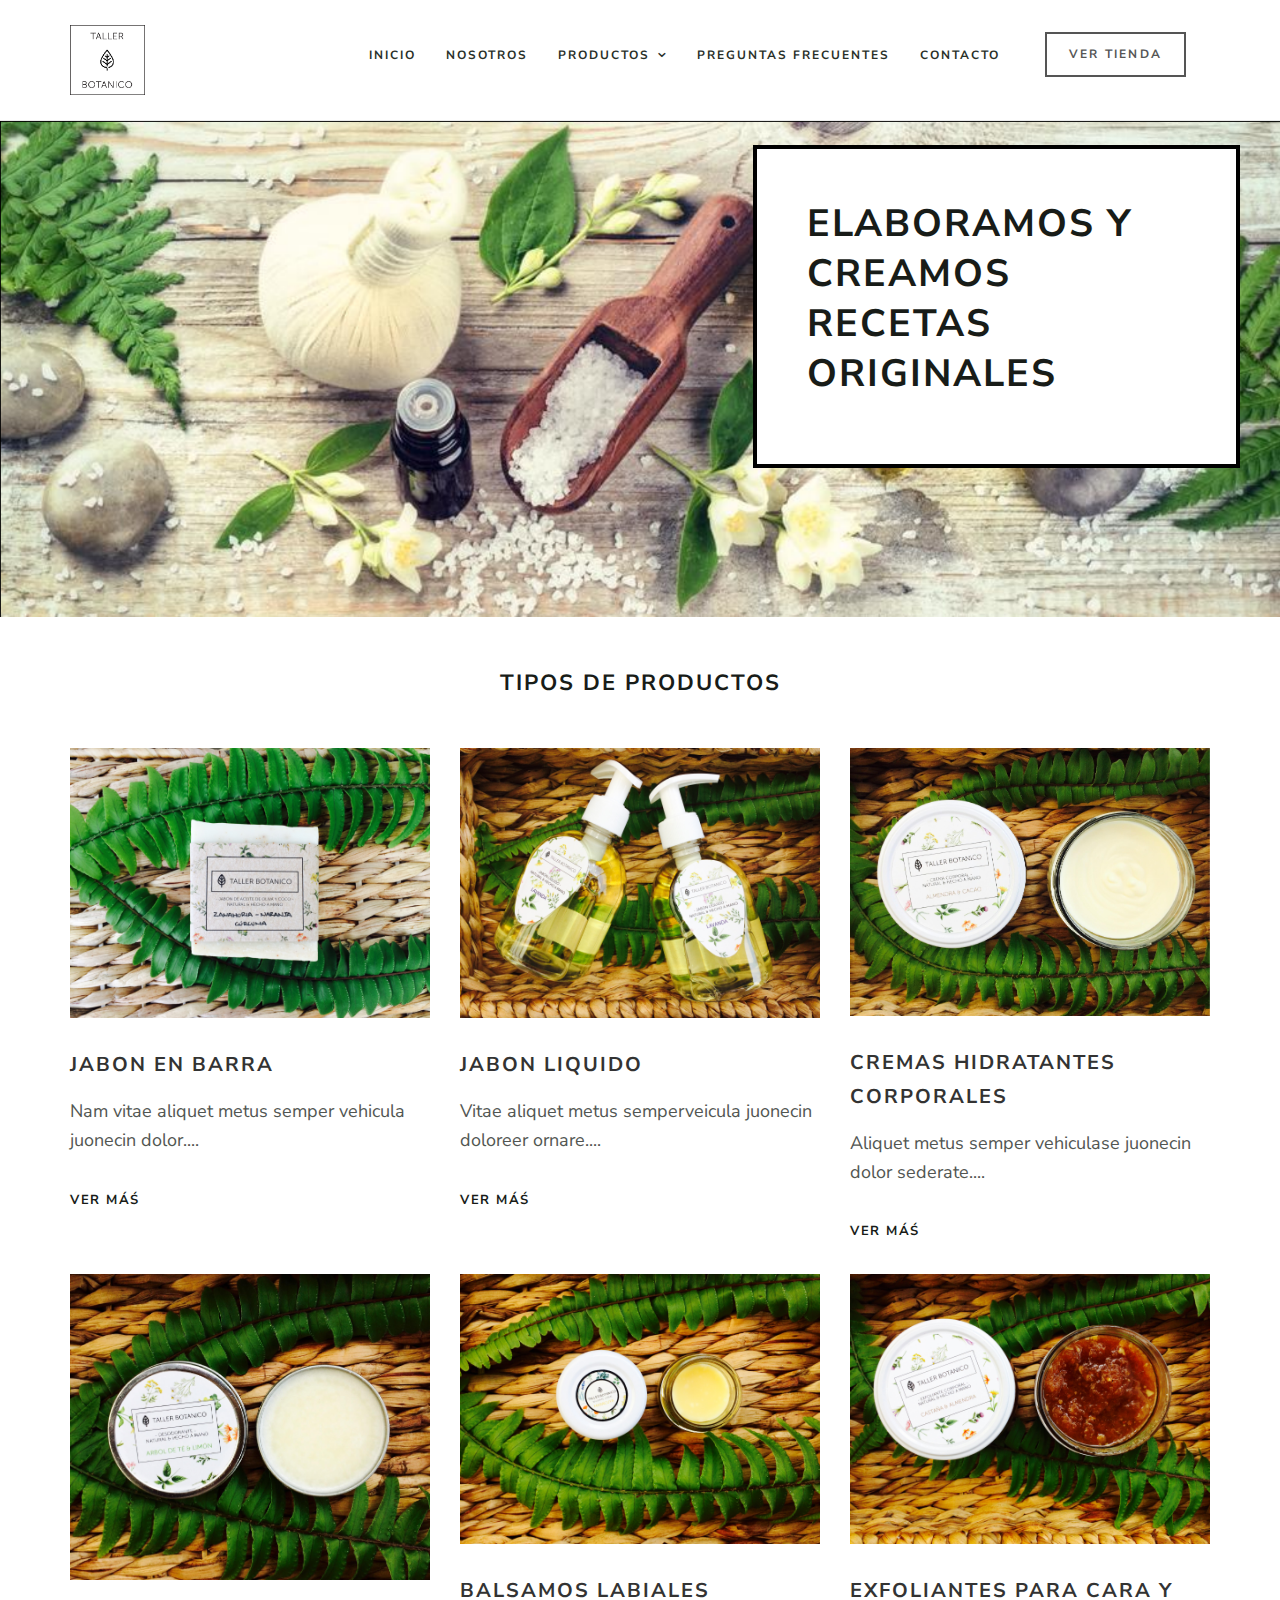
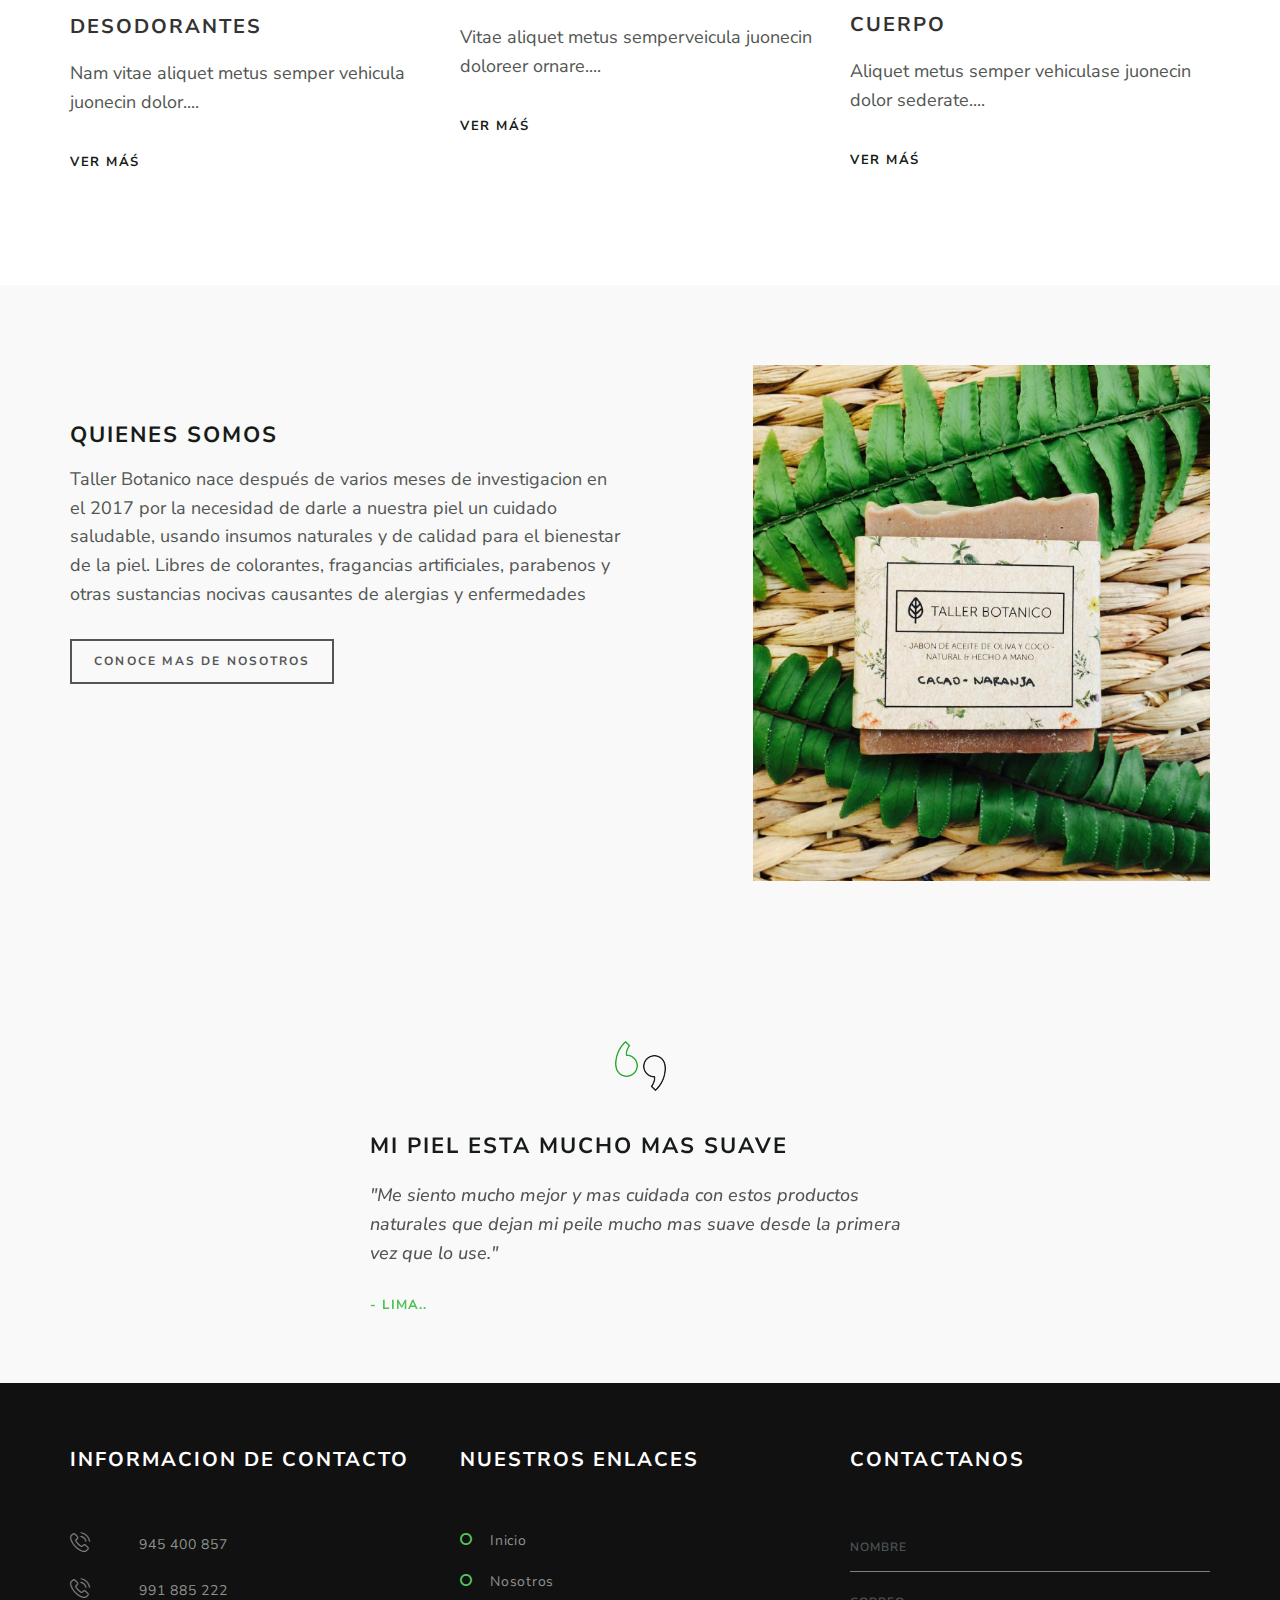
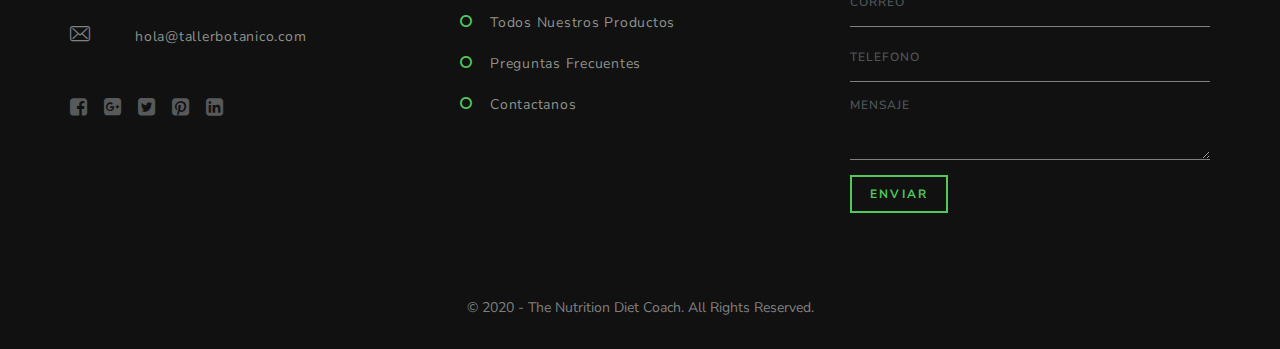
==== index.html @ 38ab94a9 "* Initial commiut" ====
<!DOCTYPE html>
<html lang="en">

<head>
    <meta charset="utf-8">
    <meta http-equiv="X-UA-Compatible" content="IE=edge">
    <meta name="viewport" content="width=device-width, initial-scale=1">
    <!-- The above 3 meta tags *must* come first in the head; any other head content must come *after* these tags -->
    <meta name="description" content="">
    <meta name="keywords" content="">
    <title>Taller Botanico</title>
    <!-- Bootstrap -->
    <link href="css/bootstrap.min.css" rel="stylesheet">
    <!-- Style CSS -->
    <link href="css/style.css" rel="stylesheet">
    <!-- Google Fonts -->
    <link href="https://fonts.googleapis.com/css?family=Nunito+Sans:200,200i,300,300i,400,400i,600,600i,700,700i,800,800i,900,900i"
        rel="stylesheet">
    <link href="https://fonts.googleapis.com/css?family=PT+Serif:400,400i,700,700i" rel="stylesheet">
    <link href="css/owl.carousel.min.css" rel="stylesheet">
    <link href="css/owl.theme.default.css" rel="stylesheet">
    <!-- FontAwesome CSS -->
    <link rel="stylesheet" type="text/css" href="css/fontello.css">
    <link href="css/font-awesome.min.css" rel="stylesheet">
    <link rel="stylesheet" type="text/css" href="css/personalizado.css">
    <!-- HTML5 shim and Respond.js for IE8 support of HTML5 elements and media queries -->
    <!-- WARNING: Respond.js doesn't work if you view the page via file:// -->
    <!--[if lt IE 9]>
      <script src="https://oss.maxcdn.com/html5shiv/3.7.3/html5shiv.min.js"></script>
      <script src="https://oss.maxcdn.com/respond/1.4.2/respond.min.js"></script>
    <![endif]-->
</head>

<body>
    <div class="header-wrapper">
        <div class="container">
            <div class="row">
                <div class="col-lg-2 col-md-2 col-sm-12 col-xs-12 escondido-mobile">
                    <a href="index.html"><img class="logo" src="images/logotallerbotanico.png" alt=""></a>
                </div>
                <div class="col-lg-8 col-md-10 col-sm-12 col-xs-12">
                    <div class="navigation">
                        <div id="navigation">
                            <ul>
                                <li class="active"><a href="index.html" title="Inicio">Inicio</a></li>
                                <li><a href="nosotros.html" title="nosotros">Nosotros</a> </li>
                                <li class="has-sub"><a href="productos-categoria.html" title="Nuestros Productos">Productos</a>
                                    <ul>
                                        <li><a href="productos-categoria.html#jabon-barra" title="Jabon en Barra ">Jabon
                                                en Barra</a></li>
                                        <li><a href="productos-categoria.html#jabon-liquido" title="Jabon Liquido ">Jabon
                                                Liquido
                                            </a></li>
                                        <li><a href="productos-categoria.html#desodorante" title="Desodorantes ">Desodorantes</a></li>
                                        <li><a href="productos-categoria.html#exfoleante" title="Exfoliantes ">Exfoliantes</a></li>
                                        <li><a href="productos-categoria.html#crema-corporal" title="Crema Corporal ">Crema
                                                Corporal
                                            </a></li>
                                    </ul>
                                </li>
                                <li><a href="preguntas-frecuentes.html" title="Preguntas Frecuentes">Preguntas Frecuentes</a></li>
                                <li><a href="contacto.html" title="Contacto">Contacto</a></li>
                            </ul>
                        </div>
                    </div>
                </div>
                <div class="col-lg-2 hidden-md hidden-sm hidden-xs">
                    <div class="header-btn"><a href="#" class="btn btn-default">Ver Tienda</a></div>
                </div>
            </div>
        </div>
    </div>
    <!-- header-section close -->
    <!-- slider-start -->
    <div class="slider">
        <div class="owl-carousel slider">
            <div class="item">
                <div class="slider-img"> <img src="images/banner.png" alt=""></div>
                <div class="container">
                    <div class="row">
                        <div class="col-lg-7 col-md-7 col-sm-12 col-xs-12">

                        </div>

                        <div class="col-lg-5 col-md-5 col-sm-12 col-xs-12">
                            <div class="slider-captions">
                                <h1 class="slider-title">Elaboramos y creamos recetas originales </h1>

                            </div>
                        </div>
                    </div>
                </div>
            </div>

        </div>
    </div>
    <!-- slider-close -->
    <!-- service-start -->
    <!-- <div class="space-medium bg-light">
        <div class="container">
            <div class="row">
                <div class="col-lg-12 col-md-12 col-sm-12 col-xs-12">
                    <div class="section-title">
                      
                        <h2>Productos mas vendidos</h2>
                        <p>Nuestros productos que son mas adquiridos por nuestros clientes.</p>
                    </div>
                  
                </div>
            </div>
            <div class="row">
                <div class="col-lg-6 col-md-6 col-sm-12 col-xs-12">
                    <div class="service-block ">
                        <div class="service-img"><a href="#"><img src="images/jabon-barra-clasica1.png"></a></div>
                        <div class="service-content">
                            <h3><a href="#">jabón, Aceite de Oliva y Coco</a></h3>
                            <p>Aenean luctus erat quis varius sollicitudin. Fusce ac risus arcu. Duis iaculis tristique enim
                                non malesuada. Proin porttitor libero nunc nec luctus risus hendrerit non.</p>
                            <a href="#" class="btn-link">Ver Máś</a>
                        </div>
                    </div>
                </div>
                <div class="col-lg-6 col-md-6 col-sm-12 col-xs-12">
                    <div class="service-block ">
                        <div class="service-img"><a href="#"><img src="images/jabon-barra-clasica1.png"></a></div>
                        <div class="service-content">
                            <h3><a href="#">jabón, Aceite de Oliva y Coco</a></h3>
                            <p>Integer dictum et orci ac feugiat. Fusce laoreet mauris et bibendum fringilla. Praesent lectus
                                antte eget tempougiat ac orci. In justo nibh sodales ut imperdiet vel viverra at lectus.</p>
                            <a href="#" class="btn-link">Ver Máś</a>
                        </div>
                    </div>
                </div>
            </div>
        </div>
    </div> -->
    <!-- service-close -->
    <!-- news-start -->
    <div class="space-medium">
        <div class="container">
            <div class="row">
                <div class="col-lg-12 col-md-12 col-sm-12 col-xs-12">
                    <div class="section-title">
                        <!-- section title start-->
                        <h2>Tipos de Productos</h2>
                    </div>
                    <!-- /.section title start-->
                </div>
            </div>
            <div class="row">
                <div class="col-lg-4 col-md-4 col-sm-4 col-xs-12">
                    <div class="post-block">
                        <div class="post-img">
                            <a href="#" class="imghover">
                                <img src="images/jabon-aceite.oliva-coco-natural-zanahoria-naranja.jpg" alt="" class="img-responsive"></a>
                        </div>
                        <!-- post block -->
                        <div class="post-content">
                            <h3><a href="#" class="title">Jabon en barra</a></h3>
                            <p>Nam vitae aliquet metus semper vehicula juonecin dolor....</p>
                            <a href="productos-categoria.html" class="btn-link">Ver Máś</a>
                        </div>
                    </div>
                </div>
                <div class="col-lg-4 col-md-4 col-sm-4 col-xs-12">
                    <div class="post-block">
                        <div class="post-img">
                            <a href="#" class="imghover">
                                <img src="images/jabon-liquido-natural-lavanda.jpg" alt="" class="img-responsive">
                            </a>
                        </div>
                        <!-- post block -->
                        <div class="post-content">
                            <h3><a href="#" class="title">Jabon liquido</a></h3>
                            <p>Vitae aliquet metus semperveicula juonecin doloreer ornare....</p>
                            <a href="productos-categoria.html" class="btn-link">Ver Máś</a>
                        </div>
                    </div>
                </div>
                <div class="col-lg-4 col-md-4 col-sm-4 col-xs-12">
                    <div class="post-block">
                        <div class="post-img">
                            <a href="#" class="imghover">
                                <img src="images/crema-cuerpo.png" alt="" class="img-responsive"></a>
                        </div>
                        <!-- post block -->
                        <div class="post-content">
                            <h3><a href="#" class="title">Cremas hidratantes corporales</a></h3>
                            <p>Aliquet metus semper vehiculase juonecin dolor sederate....</p>
                            <a href="productos-categoria.html" class="btn-link">Ver Máś</a>
                        </div>
                    </div>
                </div>
            </div>
            <div class="row">
                <div class="col-lg-4 col-md-4 col-sm-4 col-xs-12">
                    <div class="post-block">
                        <div class="post-img">
                            <a href="#" class="imghover">
                                <img src="images/desodorante.png" alt="" class="img-responsive"></a>
                        </div>
                        <!-- post block -->
                        <div class="post-content">
                            <h3><a href="#" class="title">Desodorantes</a></h3>
                            <p>Nam vitae aliquet metus semper vehicula juonecin dolor....</p>
                            <a href="productos-categoria.html" class="btn-link">Ver Máś</a>
                        </div>
                    </div>
                </div>
                <div class="col-lg-4 col-md-4 col-sm-4 col-xs-12">
                    <div class="post-block">
                        <div class="post-img">
                            <a href="#" class="imghover">
                                <img src="images/balsamo-labial-maracuya.jpg" alt="" class="img-responsive">
                            </a>
                        </div>
                        <!-- post block -->
                        <div class="post-content">
                            <h3><a href="#" class="title">Balsamos labiales</a></h3>
                            <p>Vitae aliquet metus semperveicula juonecin doloreer ornare....</p>
                            <a href="productos-categoria.html" class="btn-link">Ver Máś</a>
                        </div>
                    </div>
                </div>
                <div class="col-lg-4 col-md-4 col-sm-4 col-xs-12">
                    <div class="post-block">
                        <div class="post-img">
                            <a href="#" class="imghover">
                                <img src="images/exfoliante-corporal-natural-castaña-almendra.jpg" alt="" class="img-responsive"></a>
                        </div>
                        <!-- post block -->
                        <div class="post-content">
                            <h3><a href="#" class="title">Exfoliantes para cara y cuerpo</a></h3>
                            <p>Aliquet metus semper vehiculase juonecin dolor sederate....</p>
                            <a href="productos-categoria.html" class="btn-link">Ver Máś</a>
                        </div>
                    </div>
                </div>
            </div>
        </div>
    </div>
    <!-- news-close -->
    <!-- About start -->
    <div class="space-medium bg-light">
        <div class="container">
            <div class="row">
                <div class="col-lg-6  col-md-6 col-sm-12 col-xs-12">
                    <div class="about-section">
                        <h2>Quienes Somos</h2>
                        <p>Taller Botanico nace después de varios meses de investigacion en el 2017 por la necesidad de darle
                            a nuestra piel un cuidado saludable, usando insumos naturales y de calidad para el bienestar
                            de la piel. Libres de colorantes, fragancias artificiales, parabenos y otras sustancias nocivas
                            causantes de alergias y enfermedades</p>
                        <a href="nosotros.html" class="btn btn-default">Conoce mas de Nosotros</a>
                    </div>
                </div>
                <div class="col-lg-offset-1 col-lg-5 col-md-5 col-md-offset-1 col-sm-12 col-xs-12">
                    <div class="">
                        <img src="images/jabon-barra-autor.png" alt="" class="img-responsive">
                    </div>
                </div>
            </div>
        </div>
    </div>
    <!-- about-close -->

    <!-- testimonials-start -->
    <div class="space-medium bg-light">
        <div class="container">
            <div class="testimonial-carousel">
                <div class="owl-carousel slider">
                    <div class="item">
                        <div class="col-lg-offset-3 col-lg-6 col-md-offset-3 col-md-6 col-sm-12 col-xs-12">
                            <div class="">
                                <div class="testimonial-content">

                                    <div class="testimonial-icon">
                                        <img src="./images/quote.png" alt="">
                                    </div>

                                </div>
                                <h2>Mi piel esta mucho mas suave</h2>
                                <p class="testimonial-text">"Me siento mucho mejor y mas cuidada con estos productos naturales
                                    que dejan mi peile mucho mas suave desde la primera vez que lo use."</p>
                                <div class="testimonial-meta">
                                    <span>- lima..</span> </div>
                            </div>
                        </div>
                    </div>
                </div>

            </div>
        </div>
    </div>
    </div>
    <!-- testimonials-close  -->
    <!-- footer start -->
    <div class="footer">
        <div class="container">
            <div class="row">
                <!-- footer-about-start -->
                <div class="col-lg-4 col-md-4 col-sm-4 col-xs-12 ">
                    <div class="footer-widget">
                        <h3 class="footer-title">Informacion de Contacto</h3>
                        <div class="">
                            <ul>
                                <li><i class="icon-phone-call"></i> <a href="tel:945 400 857">945 400 857 </a></li>
                                <li><i class="icon-phone-call"></i> <a href="tel:991 885 222">991 885 222 </a></li>

                                <li><i class="icon-envelope"></i><a href="mailto:hola@dtallerbotanico.com">hola@tallerbotanico.com</a></li>
                            </ul>
                        </div>
                        <div class="footer-social"> <a href="#"><span><i class="fa fa-facebook-square"></i></span></a> <a
                                href="#"><span><i class="fa fa-google-plus-square"></i></span> </a> <a href="#"><span class="active"><i
                                        class="fa fa-twitter-square"></i> </span></a> <a href="#"><span><i class=" fa fa-pinterest-square"></i>
                                </span></a> <a href="#"><span><i class="fa fa-linkedin-square"></i></span></a> </div>
                    </div>
                </div>
                <!-- footer-useful links-start -->
                <div class=" col-lg-4 col-md-4 col-sm-4 col-xs-12">
                    <div class="footer-widget">
                        <h3 class="footer-title">Nuestros Enlaces</h3>
                        <ul class="angle angle-right">
                            <li><a href="index.html">Inicio </a></li>
                            <li><a href="nosotros.html">Nosotros </a></li>
                            <li><a href="productos-todos.html">Todos Nuestros Productos</a></li>
                            <li><a href="preguntas-frecuentes.html">Preguntas Frecuentes</a></li>
                            <li> <a href="Contacto.html">Contactanos</a></li>
                        </ul>
                    </div>
                </div>
                <!-- footer-useful links-close -->
                <!-- footer-form-start -->
                <div class=" col-lg-4 col-md-4 col-sm-4 col-xs-12">
                    <div class="footer-widget">
                        <h3 class="footer-title">Contactanos</h3>
                        <form>
                            <div class="form-group">
                                <label class="control-label sr-only" for="name"></label>
                                <input id="name" type="text" class="form-control" placeholder="Nombre">
                            </div>
                            <div class="form-group">
                                <label class="control-label sr-only" for="Email"></label>
                                <input id="email" type="text" class="form-control" placeholder="Correo">
                            </div>
                            <div class="form-group">
                                <label class="control-label sr-only" for="Phone"></label>
                                <input id="phone" type="text" class="form-control" placeholder="Telefono">
                            </div>
                            <div class="form-group">
                                <label class="control-label sr-only" for="textarea"></label>
                                <textarea class="form-control" id="textarea" name="textarea" rows="3" placeholder="Mensaje"></textarea>
                            </div>
                            <button class="btn btn-primary btn-sm">Enviar</button>
                        </form>
                    </div>
                </div>
                <!-- footer-tiny-text-start -->
                <div class="col-lg-12 col-md-12 col-sm-12 col-xs-12">
                    <div class="tiny-footer">
                        <p>© 2020 - The Nutrition Diet Coach. All Rights Reserved.</p>
                    </div>
                </div>
                <!-- footer-tiny-text-start -->
                <!-- footer-form-close -->
            </div>
        </div>
    </div>
    <!-- jQuery (necessary for Bootstrap's JavaScript plugins) -->
    <script src="js/jquery.min.js" type="text/javascript"></script>
    <!-- Include all compiled plugins (below), or include individual files as needed -->
    <script src="js/bootstrap.min.js" type="text/javascript"></script>
    <script src="js/navigation.js" type="text/javascript"></script>
    <script src="js/menumaker.js" type="text/javascript"></script>
    <script type="text/javascript" src="js/jquery.sticky.js"></script>
    <script type="text/javascript" src="js/sticky-header.js"></script>
    <script type="text/javascript" src="js/owl.carousel.min.js"></script>
    <script type="text/javascript" src="js/slider.js"></script>
    <script type="text/javascript" src="js/testimonial-slider.js"></script>
</body>

</html>
---- css/style.css ----
@charset "UTF-8";

/* CSS Document */

/*------------------------------------------------------------------

Template Name:      Jessica - Nutritionist Website Template
Version:            1.0.0
Created Date:       9/08/2017 
Created by :        https://easetemplate.com/ 

------------------------------------------------------------------
[CSS Table of contents]

1.  Body / Typography 
2.  Form Elements
3.  Buttons
4.  General / Elements
        4.1 Section space
        4.2 Margin space
        4.3 Padding space
        4.4 Background color
        4.5 Features
        4.7 Call to actions
        4.8 Img hover effect
        4.9 Icon
        -----------------------
5. Header / Navigations
        5.1 Header Regular
        5.2 Header Transparent
        5.3 Navigation Regular
        5.4 Page Header

        -----------------------
6. Slider
        6.1 Slider
        -----------------------
7. Content
8. Footers
9. Pages
    9.1  Service
    9.2  Service Single / sidebar with sidenav
    9.3  Testimonial
    9.4  Contact us
    9.5  Styleguide
    9.6  404 error
    ------------------------------------
10.Blog
    10.1 Blog Default
    10.2 Blog Single
    ------------------------------------
11.Sidebar
    11.1 Widget
    ------------------------------------

13. Media Queries

------------------------------------------------------------------*/

/*-----------------------------------
    1. Body / Typography 
-----------------------------------*/

body { font-family: 'Nunito Sans', sans-serif; font-size: 18px; letter-spacing: 0px; color: #525652; font-weight: 400; line-height: 26px; }
h1, h2, h3, h4, h5, h6 { font-weight: 700; color: #181c18; font-family: 'Nunito Sans', sans-serif; margin: 0px 0px 15px 0px; text-transform: uppercase; letter-spacing: 2px; }
h1 { font-size: 26px; }
h2 { font-size: 22px; line-height: 30px; }
h3 { font-size: 20px; line-height: 34px; }
h4 { font-size: 18px; line-height: 30px; }
h5 { font-size: 16px; line-height: 28px; }
h6 { font-size: 14px; }
p { margin: 0 0 30px; line-height: 1.6; }
p:last-child { margin: 0px; }
ul, ol { list-style: none; margin: 0; padding: 0; }
a { text-decoration: none; color: #181c18; -webkit-transition: all 0.3s; -moz-transition: all 0.3s; transition: all 0.3s; }
a:focus, a:hover { text-decoration: none; color: #52c75a; }
.lead { font-size: 21px; font-weight: 300; line-height: 1.5; font-family: 'PT Serif', serif; color: #52c75a; margin-bottom: 30px; font-style: italic; }
.blockquote { border-bottom: 1px solid #ededed; border-top: 1px solid #ededed; color: #181c18; }
.blockquote-content p { font-family: 'Nunito Sans', sans-serif; color: #181c18; margin-bottom: 15px; margin-top: 15px; line-height: 1.6; font-weight: 400; font-size: 30px; }
.blocquote-author { }
.blockquote-icon { font-size: 30px; color: #52c75a; font-family: FontAwesome; font-style: normal; float: left; margin-right: 15px; margin-top: 8px; }
strong { color: #111; font-weight: 700; margin-right: 8px; }
hr { border-bottom: 1px solid #ededed; margin-bottom: 40px; margin-top: 40px; }

/*----------------------- 
    2 Form Elements:
-------------------------*/
label { }
.control-label { font-size: 12px; letter-spacing: 1.5px; text-transform: uppercase; color: #9b9a98; }
.form-control:focus { }
.textarea.form-control { }
.required { }
.input-group, .form-group { }
.form-control { font-style: normal; text-transform: uppercase; letter-spacing: 1px; border: 0; color: #767a7e; font-size: 12px; font-weight: 600; width: 100%; height: 50px; padding: 10px 0px; line-height: 1.42857143; background-image: none; background-color: transparent; border-radius: 0px; margin-bottom: 10px; -webkit-box-shadow: inset 0 0px 0px rgba(0, 0, 0, .075); box-shadow: inset 0 0px 0px rgba(0, 0, 0, .075); border-bottom: 2px solid #d3d3d3; }
.input-group { position: relative; display: table; border-collapse: separate; }
input[type=checkbox], input[type=radio] { margin: 8px 0 0; margin-top: 1px\9; line-height: normal; }
.input-group-addon { border-radius: 0px; }
input::-webkit-input-placeholder { color: #4d5457 !important; }
textarea::-webkit-input-placeholder { color: #4d5457 !important; }
.input-group-addon { background-color: #eaf0f2; border: 1px solid #eaf0f2; }

/*-------------- align ------------*/

/* =WordPress Core
-------------------------------------------------------------- */

.alignnone { margin: 5px 20px 20px 0; }
.aligncenter, div.aligncenter { display: block; margin: 5px auto 5px auto; }
.alignright { float: right; margin: 0px 0 30px 30px; }
.alignleft { float: left; margin: 0px 30px 0px 0; }
a img.alignright { float: right; margin: 0px 0 30px 30px; }
a img.alignnone { margin: 5px 20px 20px 0; }
a img.alignleft { float: left; margin: 5px 20px 20px 0; }
a img.aligncenter { display: block; margin-left: auto; margin-right: auto; }
.wp-caption { background: #fff; border: 1px solid #f0f0f0; max-width: 96%;    /* Image does not overflow the content area */ padding: 5px 3px 10px; text-align: center; }
.wp-caption.alignnone { margin: 5px 20px 20px 0; }
.wp-caption.alignleft { margin: 5px 20px 20px 0; }
.wp-caption.alignright { margin: 5px 0 20px 20px; }
.wp-caption img { border: 0 none; height: auto; margin: 0; max-width: 98.5%; padding: 0; width: auto; }
.wp-caption p.wp-caption-text { font-size: 11px; line-height: 17px; margin: 0; padding: 0 4px 5px; }

/*-----------------------------------
    3. Buttons 
-----------------------------------*/
.btn { font-family: 'Nunito Sans', sans-serif; font-size: 12px; text-transform: uppercase; font-weight: 700; padding: 12px 22px; margin-bottom: 4px; letter-spacing: 2.2px; border-radius: 0px; border: 2px solid #555555; -webkit-transition: all 0.3s; -moz-transition: all 0.3s; transition: all 0.3s; word-wrap: break-word; white-space: normal !important; }
.btn-primary { background-color: transparent; border: 2px solid #52c75a; color: #52c75a; }
.btn-primary:hover { background-color: #52c75a; border: 2px solid #52c75a; color: #fff; }
.btn-primary.focus, .btn-primary:focus { background-color: #52c75a; border: 2px solid #52c75a; color: #fff; }
.btn-default { background-color: transparent; border: 2px solid #555555; color: #555555; }
.btn-default:hover { background-color: #555555; border: 2px solid #555555; color: #fff; }
.btn-default.focus, .btn-default:focus { background-color: #555555; border: 2px solid #555555; color: #fff; }
.btn-lg { padding: 15px 36px; font-size: 15px; }
.btn-sm { padding: 8px 18px; font-size: 12px; }
.btn-xs { padding: 6px 16px; font-size: 10px; }
.btn-link { color: #181c18; font-size: 13px; font-weight: 700; letter-spacing: 1.5px; text-transform: uppercase; -webkit-transition: all 0.3s; -moz-transition: all 0.3s; transition: all 0.3s; }
.btn-link:hover { color: #52c75a; text-decoration: none; }
button.btn { margin-right: -1px; }

/*-----------------------------------
    4. General / Elements 
-----------------------------------*/

/*----------------------- 
    4.1 Section space :
-------------------------*/

/*Note: Section space help to create top bottom space;*/

.space-small { padding-top: 40px; padding-bottom: 40px; }
.space-medium { padding-top: 80px; padding-bottom: 80px; }
.space-large { padding-top: 120px; padding-bottom: 120px; }
.space-ex-large { padding-top: 140px; padding-bottom: 140px; }

/*----------------------
   4.2 Margin Space
-----------------------*/
.mr10 { margin-right: 10px; }
.ml5 { margin-left: 5px; }
.mb0 { margin-bottom: 0px; }
.mb10 { margin-bottom: 10px; }
.mb20 { margin-bottom: 20px; }
.mb30 { margin-bottom: 30px; }
.mb35 { margin-bottom: 35px; }
.mb40 { margin-bottom: 40px; }
.mb60 { margin-bottom: 60px; }
.mb80 { margin-bottom: 80px; }
.mb100 { margin-bottom: 100px; }
.mb130 { margin-bottom: 130px; }
.mt0 { margin-top: 0px; }
.mt10 { margin-top: 10px; }
.mt20 { margin-top: 20px; }
.mt30 { margin-top: 30px; }
.mt40 { margin-top: 40px; }
.mt60 { margin-top: 60px; }
.mt70 { margin-top: 70px; }
.mt80 { margin-top: 80px; }
.mt100 { margin-top: 100px; }

/*----- less margin space from top --*/
.mt-20 { margin-top: -20px; }
.mt-40 { margin-top: -40px; }
.mt-60 { margin-top: -60px; }
.mt-80 { margin-top: -80px; }

/*-----------------------
   4.3 Padding space
-------------------------*/
.nopadding { padding: 0px; }
.nopr { padding-right: 0px; }
.nopl { padding-left: 0px; }
.pinside10 { padding: 10px; }
.pinside20 { padding: 20px; }
.pinside30 { padding: 30px; }
.pinside40 { padding: 40px; }
.pinside50 { padding: 50px; }
.pinside60 { padding: 60px; }
.pinside80 { padding: 80px; }
.pinside130 { padding: 130px; }
.pdt10 { padding-top: 10px; }
.pdt20 { padding-top: 20px; }
.pdt30 { padding-top: 30px; }
.pdt40 { padding-top: 40px; }
.pdt60 { padding-top: 60px; }
.pdt80 { padding-top: 80px; }
.pdb10 { padding-bottom: 10px; }
.pdb20 { padding-bottom: 20px; }
.pdb30 { padding-bottom: 30px; }
.pdb40 { padding-bottom: 40px; }
.pdb60 { padding-bottom: 60px; }
.pdb80 { padding-bottom: 80px; }
.pdb150 { padding-bottom: 150px; }
.pdl10 { padding-left: 10px; }
.pdl20 { padding-left: 20px; }
.pdl30 { padding-left: 30px; }
.pdl40 { padding-left: 40px; }
.pdl60 { padding-left: 60px; }
.pdl80 { padding-left: 80px; }
.pdr10 { padding-right: 10px; }
.pdr20 { padding-right: 20px; }
.pdr30 { padding-right: 30px; }
.pdr40 { padding-right: 40px; }
.pdr60 { padding-right: 60px; }
.pdr80 { padding-right: 80px; }
.pdtb40 { padding-bottom: 40px; padding-top: 40px; }

/*--------------------------------
4.4 Background & Block color 
----------------------------------*/
.bg-light { background-color: #f9f9f9; }
.bg-primary { background-color: #ffe62c; color: #fff; }
.bg-default { }
.bg-white { background-color: #fff; }
.outline { }
.section-title { margin-bottom: 50px; text-align: center; }
.title { color: #333333; }
.small-title { }
.small-text { padding-top: 20px; font-size: 12px; font-weight: 500; text-align: center; }
.text-white { color: #fff; }
.text-black { color: #111; }
.primary-sidebar { }
.secondary-sidebar { }
.well-block { }
.divider-line { }

/*--------------------------------
4.5 Features Block 
----------------------------------*/
.feature-block { border: 1px solid #ededed; padding: 30px; margin-bottom: 30px; background-color: #fff; }
.feature-text { }
.feature-title { }
.feature-content { margin-left: 80px; }
.feature-section { }
.feature-icon { font-size: 50px; color: #52c75a; margin-bottom: 30px; float: left; }

/*--------------------------------
4.6 Bullet/arrow
----------------------------------*/
.angle, .arrow { position: relative; font-weight: 400; }
.angle-right li:before { font-family: FontAwesome; display: block; position: absolute; left: 0; font-size: 14px; padding-top: 0px; color: #52c75a; content: "\f10c"; }
.arrow-right li:after { font-family: FontAwesome; display: block; position: absolute; right: 15px; font-size: 14px; padding-top: 0px; color: #52c75a; content: "\f105"; bottom: 20px; }
.chekbox { position: relative; color: #777777; font-weight: 400; line-height: 34px; }
.chekbox li:before { font-family: FontAwesome; display: block; position: absolute; left: 0; font-size: 14px; padding-top: 0px; color: #111111; content: "\f046"; }
.chekbox li { padding-left: 25px; }

/*--------------------------------
4.7 Call to actions 
----------------------------------*/
.cta-section { background-color: #25aae1; padding-top: 40px; padding-bottom: 40px; color: #fff; text-align: center; }
.cta-block { }
.cta-text { font-size: 28px; font-style: italic; font-weight: 400; font-family: 'Nunito Sans', sans-serif; margin-bottom: 20px; }
.cta-title { }
.cta-btn { }
.widget-cta-primary { background-color: #25aae1; padding: 30px; border-radius: 5px; color: #fff; margin-bottom: 30px; }
.widget-cta-primary-title { color: #fff; }
.widget-cta-default { background-color: #143575; padding: 30px; border-radius: 5px; color: #fff; margin-bottom: 30px; }
.widget-cta-default-title { color: #fff; }
.widget-cta { background-color: #fff; padding: 30px; border-radius: 5px; border: 1px solid #dfe6ea; margin-bottom: 30px; }
.widget-cta-block { }
.widget-cta-icon { }
.widget-cta-content { }
.widget-cta-title { }
.widget-cta-text { }

/*--------------------------------
 4.8 Image Hover Effect 
----------------------------------*/
img { width: auto; max-width: 100%; height: auto; margin: 0; padding: 0; border-radius: 0px; line-height: normal; vertical-align: middle; }
.imghover { display: block; position: relative; max-width: 100%; }
.imghover::before, .imghover::after { display: block; position: absolute; content: ""; text-align: center; opacity: 0; }
.imghover::before { top: 0; right: 0; bottom: 0; left: 0; }
.imghover::after { top: 55%; left: 50%; padding: 10px; line-height: 10px; margin: -25px 0 0 -25px; content: "\f061"; font-family: "FontAwesome"; font-size: 30px; }
.imghover:hover::before, .imghover:hover::after { opacity: 1; }
.imghover:hover::before { background-color: rgba(17, 22, 17, 0.60); }
.imghover:hover::after { color: #fff; }

/*--------------------------------
4.9 Icon 
----------------------------------*/
.icon { }
.icon-1x { font-size: 18px; }

/* default icon size of font*/
.icon-2x { font-size: 38px; }
.icon-4x { font-size: 65px; }
.icon-6x { font-size: 88px; }
.icon-8x { font-size: 108px; }
.icon-default { color: #aa9144; }
.icon-primary { color: #474954; }
.icon-secondary { color: #fff; }
.icon-white { color: #fff; }

/*--------------------------------
5 Header / Navigations 
----------------------------------*/

/*--------------------
    5.1 Header Regular 
   ----------------------*/

.header-wrapper { z-index: 9; position: relative; padding-top: 25px; padding-bottom: 25px; background-color: #fff; border-bottom: 1px solid #eaeaea; }
.is-sticky .header-wrapper { }
.header-btn { margin-top: 7px; }

/*--------------------------
    5.2 Navigations Regular
   ----------------------------*/
.hero-section { background: url(../images/hero-img.jpg) no-repeat center; background-size: cover; }
.hero-section-caption { margin-top: 110px; margin-bottom: 110px; background-color: #4d8638; border-radius: 6px; }
.hero-title { color: #fff; font-size: 35px; font-weight: 100; line-height: 45px; margin-bottom: 25px; }
#navigation { float: right; }
#navigation, #navigation ul, #navigation ul li, #navigation ul li a, #navigation #menu-button { margin: 0; padding: 0; border: 0; list-style: none; line-height: 1; display: block; position: relative; -webkit-box-sizing: border-box; -moz-box-sizing: border-box; box-sizing: border-box; }
#navigation:after, #navigation>ul:after { content: "."; display: block; clear: both; visibility: hidden; line-height: 0; height: 0; }
#navigation #menu-button { display: none; }
#navigation { padding-top: 9px; font-family: 'Nunito Sans', sans-serif; -webkit-font-smoothing: antialiased; text-rendering: optimizeLegibility; }
#navigation>ul>li { float: left; }
#navigation.align-center>ul { font-size: 0; text-align: center; }
#navigation.align-center>ul>li { display: inline-block; float: none; }
#navigation.align-center ul ul { text-align: left; }
#navigation.align-right>ul>li { float: right; }
#navigation>ul>li>a { padding: 15px; font-size: 12px; color: #292f29; letter-spacing: 2px; text-decoration: none; font-weight: 700; text-transform: uppercase; }
#navigation>ul>li:hover>a { color: #52c75a; background-color: transparent; }
#navigation>ul>li.has-sub>a { padding-right: 32px; }

/*#navigation>ul>li>a:after {
    position: absolute;
    top: 16px;
    right: -3px;
    height: 2px;
    display: block;
    content: '/';
}
*/
#navigation>ul>li.has-sub>a:before { position: absolute; right: 14px; font-family: FontAwesome; content: "\f107"; -webkit-transition: all .25s ease; -moz-transition: all .25s ease; -ms-transition: all .25s ease; -o-transition: all .25s ease; transition: all .25s ease; }

/*#navigation > ul > li.has-sub:hover > a:before {
 top: 23px;
 height: 0;
}*/
#navigation ul ul { position: absolute; left: -9999px; }
#navigation.align-right ul ul { text-align: right; }
#navigation ul ul li { top: 30px; height: 0; -webkit-transition: all .25s ease; -moz-transition: all .25s ease; -ms-transition: all .25s ease; -o-transition: all .25s ease; transition: all .25s ease; }
#navigation li:hover>ul { left: auto; }
#navigation.align-right li:hover>ul { left: auto; right: 0; }
#navigation li:hover>ul>li { height: 41px; }
#navigation ul ul ul { margin-left: 100%; top: 0; }
#navigation.align-right ul ul ul { margin-left: 0; margin-right: 100%; }
#navigation ul ul li a { background-color: #292f29; padding: 14px 22px; width: 218px; font-size: 12px; text-decoration: none; color: #fff; font-weight: 700; text-transform: uppercase; border-bottom: #383e38 1px solid; letter-spacing: 1.2px; }
#navigation ul ul li:first-child>a { border-top-right-radius: 0px; }
#navigation ul ul li:last-child>a { border-bottom-right-radius: 0px; border-bottom-left-radius: 0px; }
#navigation ul ul li:last-child>a, #navigation ul ul li.last-item>a { border-bottom: 0; }
#navigation ul ul li:hover>a, #navigation ul ul li a:hover { color: #fff; background-color: #383e38; }
#navigation ul ul li.has-sub>a:after { position: absolute; top: 16px; right: 11px; width: 8px; height: 2px; display: block; background: #dddddd; content: ''; }
#navigation.align-right ul ul li.has-sub>a:after { right: auto; left: 11px; }
#navigation ul ul li.has-sub>a:before { position: absolute; top: 13px; right: 14px; display: block; width: 2px; height: 8px; background: #dddddd; content: ''; -webkit-transition: all .25s ease; -moz-transition: all .25s ease; -ms-transition: all .25s ease; -o-transition: all .25s ease; transition: all .25s ease; }
#navigation.align-right ul ul li.has-sub>a:before { right: auto; left: 14px; }
#navigation ul ul>li.has-sub:hover>a:before { top: 17px; height: 0; }
#navigation.small-screen { width: 100%; }
#navigation.small-screen ul { width: 100%; display: none; }
#navigation.small-screen.align-center>ul { text-align: left; }
#navigation.small-screen ul li { width: 100%; border-top: 1px solid #383e38; top: auto; color: #fff; background: #383e38; }
#navigation.small-screen ul ul li, #navigation.small-screen li:hover>ul>li { height: auto; }
#navigation.small-screen ul li a, #navigation.small-screen ul ul li a { width: 100%; border-bottom: 0; padding: 20px 15px; color: #cccfcc; background-color: #292f29; }
#navigation.small-screen>ul>li>a:after { position: absolute; top: 16px; right: -3px; height: 2px; display: block; content: ''; }
#navigation.small-screen>ul>li { float: none; }
#navigation.small-screen ul ul li a { padding-left: 25px; }
#navigation.small-screen ul ul ul li a { padding-left: 35px; }
#navigation.small-screen ul ul li a { color: #fff; background: #292f29; }
#navigation.small-screen ul ul li:hover>a, #navigation.small-screen ul ul li.active>a { color: #fff; background-color: #383e38; }
#navigation.small-screen ul ul, #navigation.small-screen ul ul ul, #navigation.small-screen.align-right ul ul { position: relative; left: 0; width: 100%; margin: 0; text-align: left; }
#navigation.small-screen>ul>li.has-sub>a:after, #navigation.small-screen>ul>li.has-sub>a:before, #navigation.small-screen ul ul>li.has-sub>a:after, #navigation.small-screen ul ul>li.has-sub>a:before { display: none; }
#navigation.small-screen #menu-button { display: block; padding: 18px; color: #fff; cursor: pointer; font-size: 12px; text-transform: uppercase; font-weight: 600; background-color: #292f29; margin-top: 15px; }
#navigation.small-screen #menu-button:after { position: absolute; top: 16px; right: 17px; display: block; height: 12px; width: 20px; border-top: 2px solid #fff; border-bottom: 2px solid #fff; content: ''; }
#navigation.small-screen #menu-button:before { position: absolute; top: 21px; right: 17px; display: block; height: 2px; width: 20px; background: #fff; content: ''; }
#navigation.small-screen #menu-button.menu-opened:after { top: 20px; border: 0; height: 2px; width: 15px; background: #fff; -webkit-transform: rotate(45deg); -moz-transform: rotate(45deg); -ms-transform: rotate(45deg); -o-transform: rotate(45deg); transform: rotate(45deg); }
#navigation.small-screen #menu-button.menu-opened:before { top: 20px; background: #fff; width: 15px; -webkit-transform: rotate(-45deg); -moz-transform: rotate(-45deg); -ms-transform: rotate(-45deg); -o-transform: rotate(-45deg); transform: rotate(-45deg); }
#navigation.small-screen .submenu-button { position: absolute; z-index: 99; right: 0; top: 0; display: block; border-left: 1px solid #383e38; height: 54px; width: 53px; cursor: pointer; }
#navigation.small-screen .submenu-button.submenu-opened { }
#navigation.small-screen ul ul .submenu-button { height: 34px; width: 34px; }
#navigation.small-screen .submenu-button:after { position: absolute; top: 25px; right: 20px; width: 8px; height: 2px; display: block; background: #fff; content: ''; }
#navigation.small-screen ul ul .submenu-button:after { top: 15px; right: 13px; }
#navigation.small-screen .submenu-button.submenu-opened:after { background:; }
#navigation.small-screen .submenu-button:before { position: absolute; top: 22px; right: 23px; display: block; width: 2px; height: 8px; background: #fff; content: ''; }
#navigation.small-screen ul ul .submenu-button:before { top: 12px; right: 16px; }
#navigation.small-screen .submenu-button.submenu-opened:before { display: none; }
#navigation.small-screen.select-list { padding: 5px; }

/*----------------------------------------------
    5.4 Page Header
----------------------------------------------*/
.page-header { background-color: #f2f2f2; background-size: cover; margin: 0px; padding: 0px; border: 0px; }
.page-section { padding-top: 120px; padding-bottom: 120px; }
.page-description { }
.page-description p { }
.page-title { font-size: 30px; font-weight: 600; margin-bottom: 10px; color: #181c18; text-transform: uppercase; letter-spacing: 1px; }
.page-header p { color: #464e47; font-family: 'PT Serif', serif; font-size: 18px; font-style: italic; }
.page-breadcrumb { padding-top: 3px; color: #b5b5b5; }
.page-breadcrumb .breadcrumb { background-color: transparent; padding: 5px 0px; margin-bottom: 0px; font-size: 13px; font-weight: 600; border: none; letter-spacing: 0.5px; text-transform: uppercase; color: #b5b5b5; }
.breadcrumb>li+li:before { padding: 0 5px; color: #b5b5b5; content: "/\00a0"; }
.breadcrumb>li>a { color: #52c75a; }

/*-----------------------------------
    6. Slider 
-------------------------------------*/
.slider { margin-bottom: -30px; height: auto; }

/*
.slider-img {
    background: -moz-linear-gradient(top, rgba(11, 12, 13, 0.6) 0%, rgba(11, 12, 13, 0.6) 100%);
    background: -webkit-linear-gradient(top, rgba(11, 12, 13, 0.6) 0%, rgba(11, 12, 13, 0.6) 100%);
    background: linear-gradient(to bottom, rgba(11, 12, 13, 0.6) 0%, rgba(11, 12, 13, 0.6) 100%);
    filter: progid:DXImageTransform.Microsoft.gradient(startColorstr='#cc1b2429', endColorstr='#cc1b2429', GradientType=0);
    position: relative;
}
*/
.slider-img img { position: relative; z-index: -1; }
.slider-captions { position: absolute; bottom: 150px; width: 100%; color: #fff; }
.slider-title { color: #181c18; font-size: 38px; font-weight: 700; letter-spacing: 2px; line-height: 50px; }
.slider-text { color: #181c18; font-weight: 700; letter-spacing: 1px; }
.slider .owl-dots { text-align: center !important; position: relative; bottom: 40px; }
.slider .owl-nav { text-align: center; }
.slider .owl-nav .owl-prev { position: absolute; top: 42%; left: 0px; color: #b3b3b3; font-size: 18px; margin: 8px; padding-top: 4px; background: transparent; display: block; cursor: pointer; border-radius: 50px; height: 36px; width: 36px; border: 1px solid #b3b3b3; }
.slider .owl-nav .owl-next { position: absolute; top: 42%; right: 0px; color: #b3b3b3; font-size: 18px; margin: 8px; padding-top: 4px; background: transparent; display: block; cursor: pointer; border-radius: 50px; height: 36px; width: 36px; border: 1px solid #b3b3b3; }
.slider .owl-nav .owl-prev:hover { background-color: transparent; border: 2px solid #52c75a; text-decoration: none; color: #52c75a; }
.slider .owl-nav .owl-next:hover { background-color: transparent; border: 2px solid #52c75a; text-decoration: none; color: #52c75a; }
.slider .owl-dots .owl-dot { display: inline-block; zoom: 1; }
.slider .owl-dots .owl-dot span { width: 10px; height: 10px; margin: 5px 4px; background: transparent; border-radius: 0px; border: 2px solid #b3b3b3; display: block; -webkit-backface-visibility: visible; transition: opacity 200ms ease; }
.slider .owl-dots .owl-dot.active span, .owl-theme .owl-dots .owl-dot:hover span { background-color: transparent; border: 2px solid #555555; }
.slider .owl-carousel .owl-item img { width: 100%; }
.slider-profile { position: absolute; bottom: 8px; }
.profile { bottom: -20px; position: absolute; }
.profile img { border-radius: 50%; margin-bottom: 30px; position: relative; }
.back-pic { background-color: #ebebeb; height: 548px; width: 385px; border-radius: 50%; transform: rotate(-140deg); }

/*-----------------------------------
7. before after gallery
-------------------------------------*/
.ba-gallery { }
.left-btn, .right-btn { }
.ba-left-btn { }
.ba-right-btn { }

/*-----------------------------------
8. Footer 
-------------------------------------*/
.footer { background-color: #111111; padding-top: 60px; padding-bottom: 30px; color: #808080; font-weight: 400; }
.footer-title { margin-bottom: 55px; color: #fff; }
.footer-widget { margin-bottom: 30px; }
.footer-widget ul { margin-bottom: 25px; }
.footer-widget ul li { line-height: 1; margin-bottom: 18px; font-size: 16px; margin-top: 25px; }
.footer-widget ul li a { font-size: 14px; color: #8e918e; text-transform: uppercase; letter-spacing: .75px; font-weight: 400; margin-left: 30px; margin-top: 1px; }
.footer-widget ul li a:hover { color: #a5d897; }
.footer-widget ul li i { margin-right: 15px; color: #808080; font-size: 20px; }
.footer-widget .form-control { color: #808080; background-color: transparent; border-bottom: 1px solid #808080; border-radius: 0px; margin-top: -10px; }
.footer-social { margin-top: 50px; }
.footer-social a span { font-size: 20px; padding-right: 12px; color: #58595a; }
.footer-social a span:hover { color: #a5d897; }

/*-------------- tiny footer ------------*/
.tiny-footer { margin-top: 50px; font-size: 14px; color: #808080; text-align: center; }

/*-----------------------------------
9. Pages 
-------------------------------------*/

/*-------------------------
 9.1 About us
---------------------------*/

.about-section { padding-bottom: 55px; padding-top: 55px; }
.about-title { border-bottom: 1px solid #ededed; margin-bottom: 25px; padding-bottom: 10px; }
.about-img img { border-radius: 5px; position: relative; }
.about-icon { }
.build-pic { }
.about-btn { margin-top: -130px; }
.about-list { }
.about-list ul { }
.about-list ul li { padding-left: 20px; margin-bottom: 20px; }
.about-list ul li:before { }
.gallery-slider-carousel { margin-bottom: 80px; }
.gallery-slider-carousel .owl-dots { text-align: center !important; position: relative; bottom: -20px; }
.gallery-slider-carousel .owl-nav { display: none; }
.gallery-slider-carousel .owl-nav .owl-prev { }
.gallery-slider-carousel.owl-nav .owl-next { }
.gallery-slider-carousel .owl-nav .owl-prev, .owl-nav .owl-next:hover { }
.gallery-slider-carousel.owl-dots .owl-dot { display: inline-block; zoom: 1; }
.gallery-slider-carousel .owl-dots .owl-dot span { }
.gallery-slider-carousel .owl-dots .owl-dot.active span, .owl-theme .owl-dots .owl-dot:hover span { }
.gallery-slider-carousel .owl-carousel .owl-item img { }
.play-btn { position: absolute; bottom: 40%; left: 40%; }
.play-link { position: absolute; bottom: 5%; left: 30%; color: #fff; }

/*-------------------------
 9.2  Service / single / sidebar
--------------------------*/
.service-block { margin-bottom: 30px; }
.service-content { margin-top: 30px; }
.service-img img { }
.service-list { }
.service-list ul { margin-bottom: 30px; }
.service-list ul li { margin-left: 20px; line-height: 28px; }

/*----------------- Gallery Wide ---------------*/
.gallery-thumbnail img { width: 100%; }
.gallery-img img { width: 100%; }
.gallery-block { }

/*-----------------------------------------
  service side-nav
 ------------------------------------------*/
.sidenav { margin-bottom: 30px; border-radius: 0px; }
.sidenav ul li { position: relative; font-weight: 600; }
.sidenav ul li a { display: block; color: #181c18; font-size: 13px; font-weight: 700; letter-spacing: 1.2px; padding: 20px 10px 20px 0px; text-transform: uppercase; border-bottom: 1px solid #ededed; }
.sidenav ul li a:hover { color: #52c75a; }
.sidenav ul li.active a { color: #52c75a; border-bottom: 1px solid #52c75a; }
.sidenav ul li.active a:before { color: #52c75a; border-bottom: 1px solid #52c75a; }
.sidenav a:focus, a:active { background-color: transparent; border-bottom: 1px solid #52c75a; }

/*-----------------------------------------
  Diet-plan
 ------------------------------------------*/
.plan-block { border: 1px solid #ededed; padding: 40px; margin-bottom: 30px; }
.plan-header { border-bottom: 1px solid #ededed; margin-bottom: 40px; position: relative; }
.plan-price { padding-right: 0px; position: absolute; bottom: 8px; right: 0; font-size: 30px; color: #52c75a; }
.plan-content { }
.plan-content ul { margin-bottom: 40px; }
.plan-content ul li { margin-left: 25px; line-height: 38px; }

/*--------------------------
 9.5  Testimonial
---------------------------*/
.testimonial-wrapper { }
.testimonial-block { border: 1px solid #ededed; padding: 40px; margin-bottom: 30px; }
.testimonial-block ul { margin-bottom: 50px; }
.testimonial-block ul li { float: left; font-size: 16px; color: #ffcf03; padding-right: 8px; }
.testimonial-icon { margin-bottom: 40px; }
.testimonial-content { text-align: center; }
.testimonial-content ul { margin-bottom: 20px; display: inline-block; }
.testimonial-content ul li { float: left; font-size: 16px; color: #ffcf03; padding-right: 8px; }
.testimonial-pic img { margin-bottom: 20px; }
.testimonial-text { font-size: 18px; font-style: italic; color: #525652; font-weight: 500; margin-top: 20px; }
.testimonial-meta { margin-bottom: 20px; line-height: 1.2; font-size: 13px; text-transform: uppercase; color: #4ec355; letter-spacing: 1.2px; font-weight: 700; margin-top: 0px; display: block; }
.testimonial-wrapper span { line-height: 1.2; font-size: 14px; text-transform: uppercase; color: #fff; letter-spacing: 1.2px; font-weight: 700; }
.testimonial-carousel .owl-dots { text-align: center !important; position: relative; bottom: 0px; }
.testimonial-carousel .owl-nav { display: none; }
.testimonial-carousel .owl-nav .owl-prev { }
.testimonial-carousel.owl-nav .owl-next { }
.testimonial-carousel .owl-nav .owl-prev, .owl-nav .owl-next:hover { }
.testimonial-carousel.owl-dots .owl-dot { display: inline-block; zoom: 1; }
.testimonial-carousel .owl-dots .owl-dot span { }
.testimonial-carousel .owl-dots .owl-dot.active span, .owl-theme .owl-dots .owl-dot:hover span { }
.testimonial-carousel .owl-carousel .owl-item img { }

/*--------------------------
 9.6  team
 ----------------------------*/
.team-block { margin-bottom: 20px; text-align: center; }
.team-section { }
.team-img { margin-bottom: 20px; }
.team-content { text-align: center; }
.team-title { margin-bottom: 4px; }
.team-meta { text-transform: uppercase; font-size: 10px; color: #25aae1; font-weight: 700; }

/*-------------------------
 9.8 Contact us
---------------------------*/
.contact-block { margin-bottom: 30px; padding: 30px; border-radius: 5px; background-color: #25aae1; color: #fff; }
.contact-form { margin-bottom: 30px; border-radius: 5px; }
.contact-head { padding-left: 50px; margin-top: -42px; }
.contact-info h4 { color: #fff; }
.contact-info p { color: #fff; }
.contact-icon { }
.contact-info ul { }
.contact-info ul li { color: #525652; line-height: 2; margin-bottom: 10px; font-size: 15px; }
.contact-info ul li i { margin-right: 16px; color: #52c65a; font-size: 24px; }
.contact-info ul li:last-child { border-bottom: 0px; }
.contact-title { }
.get-in-touch { }
.contact-social { margin-bottom: 22px; }
.contact-social ul { margin-top: -1px; }
.contact-social ul li { line-height: 1; margin-bottom: 8px; }
.contact-social-btn { border-radius: 0px; display: inline-block; line-height: 1.5; font-size: 22px; color: #fff; }
.contact-social span { margin-left: 8px; font-size: 14px; font-weight: 700; text-transform: uppercase; }
.btn-twitter { background: transparent; color: #00aced; }
.btn-twitter:hover, .btn-twitter:active { background: transparent; color: #00aced; }
.btn-facebook { background: transparent; color: #3B5997; }
.btn-facebook:hover, .btn-facebook:active { background: transparent; color: #3B5997; }
.btn-googleplus { background: transparent; color: #D64937; }
.btn-googleplus:hover, .btn-googleplus:active { background: transparent; color: #D64937; }
.btn-instagram { background: transparent; color: #fb3958; }
.btn-instagram:hover, .btn-instagram:active { background: transparent; color: #fb3958; }
.btn-linkedin { background: #0074A1; color: #fff; }
.btn-linkedin:hover, .btn-linkedin:active { background: #006288; color: #fff; }
.btn-social { margin: 20px 0px 25px 0px; -webkit-font-smoothing: antialiased; font-size: 12px; }
.contact-social { }
.contact-social a span { }
.contact-social a span:hover { }

/*------------------------
10. Blog pages
--------------------------*/

/*----- post-----*/

.post-holder { border-bottom: 1px solid #dfdfdf; margin-bottom: 30px; }
.post-block { margin-bottom: 30px; }
.post-img img { border-radius: 0px; }
.post-header { margin-bottom: 20px; margin-top: 20px; }
.post-content { margin-top: 30px; }
.sticky-box, .video-box { height: 50px; width: 50px; background-color: #8e1e1a; position: absolute; z-index: 8; top: 20px; right: 0px; left: 20px; border-radius: 50px; padding-top: 2px; line-height: 1; }
.post-sticky, .post-video { position: absolute; bottom: 48%; left: 48%; font-size: 60px; color: #fff; }
.video-block { position: absolute; bottom: 48%; left: 48%; font-size: 60px; color: #fff; }

/*----- meta -----*/
.meta { font-size: 13px; margin-bottom: 10px; font-weight: 700; text-transform: uppercase; }
.meta i { color: #25aae1; margin-right: 5px; }
.meta-date .meta-author, .meta-comments { color: #8e908e; }
.meta-categories { color: #4ec355; }
.meta-date, .meta-author, .meta-comments, .meta-categories { margin-right: 10px; }
.meta-tag { }

/*----- pagination -----*/
.pagination { display: inline-block; padding-left: 0; margin: 20px 0; }
.st-pagination { text-align: center; margin-top: 30px; }
.st-pagination .pagination>li>a, .pagination>li>span { position: relative; float: left; line-height: 1.6; color: #333333; letter-spacing: 2px; text-decoration: none; font-size: 11px; border-radius: 0px; border: 1px solid #333333; background-color: transparent; font-weight: 700; text-transform: uppercase; margin-right: 8px; margin-bottom: 5px; }
.st-pagination .pagination>li>a:focus, .st-pagination .pagination>li>a:hover, .st-pagination .pagination>li>span:focus, .st-pagination .pagination>li>span:hover { z-index: 2; color: #fff; background-color: #333333; border: #333 1px solid; }
.st-pagination .pagination>li:first-child>a, .st-pagination .pagination>li:first-child>span { margin-left: 0; border-radius: 0px; }
.st-pagination .pagination>li:last-child>a, .st-pagination .pagination>li:last-child>span { border-radius: 0px; }
.st-pagination .pagination>.active>a, .st-pagination .pagination>.active>a:focus, .st-pagination .pagination>.active>a:hover, .st-pagination .pagination>.active>span, .st-pagination .pagination>.active>span:focus, .st-pagination .pagination>.active>span:hover { z-index: 3; color: #fff; cursor: default; background-color: #333; border: 1px solid #333; }
.related-post-block { border-bottom: 1px solid #ededed; border-top: 1px solid #ededed; margin-bottom: 30px; }
.related-post-title { margin-top: 30px; }
.related-post { }
.related-img img { margin-bottom: 30px; }
.related-post-content { margin-bottom: 30px; }
.post-meta { margin-right: 20px; line-height: 0px; }

/*----- prev-next-----*/
.post-navigation { background-color: #ededed; padding: 30px; }
.nav-links { text-decoration: none; }
.nav-previous { }
.prev-link, .next-link { color: #4f544f; font-size: 12px; font-weight: 700; letter-spacing: 1px; text-transform: uppercase; -webkit-transition: all 0.3s; -moz-transition: all 0.3s; transition: all 0.3s; }
.prev-link, .next-link:hover { color: #52c75a; text-decoration: none; }
.prev-link i { }
.next-link i { }
.nav-next { }
.next-link { }
.previous-next-title { margin-top: 20px; }

/*----- Author-post -----*/
.author-block { margin-top: 40px; margin-bottom: 30px; text-align: center; }
.author-header { margin-bottom: -15px; }
.author-content { margin-top: 17px; }
.author-img { margin-bottom: 20px; }
.author-title { }
.author-post-content { }
.author-meta { font-size: 12px; color: #abafab; letter-spacing: 1px; text-transform: uppercase; }

/*----- Comments -----*/
.comment-area { margin-top: 40px; margin-bottom: 30px; border-top: 1px solid #ededed; border-bottom: 1px solid #ededed; }
.comment-title { font-size: 22px; line-height: 22px; margin-bottom: 30px; margin-top: 30px; }
.comment-list { margin-top: 40px; }
.comment { }
.comment-body { }
.comment-header { position: relative; }
.comment-author { }
.comment-author img { float: left; }
.comment-info { padding-left: 100px; }
.user-title { font-size: 18px; float: left; margin-bottom: 0px; margin-right: 30px; }
.comment-meta-date { padding-bottom: 10px; color: #9a9fa4; font-size: 12px; font-weight: 700; letter-spacing: .75px; text-transform: uppercase; position: absolute; right: 5px; top: 0; }
.comment-content { margin-bottom: 10px; font-size: 16px; }
.reply-link { }
.childern { padding: 45px; background-color: #ededed; padding-right: 0px; margin-left: 100px; }

/*----- leave-Comments -----*/
.leave-comments { }

/*------------------------
 13. Sidebar / Widgets
--------------------------*/

/*----- widget -----*/

.widget { margin-bottom: 30px; padding: 30px; border-radius: 0px; background-color: transparent; border: 1px solid #ededed; }
.widget-title { color: #181c18; font-size: 18px; font-weight: 700; text-transform: uppercase; border-bottom: 1px solid #ededed; padding-bottom: 10px; margin-bottom: 30px; }
.widget-title:after { }
.widget ul { }
.widget ul li { }
.widget ul li a { }
.widget-categories, .widget-archives ul li a:hover { color: #111; }
.widget-categories, .widget-archives { }
.widget-categories ul li, .widget-archives ul li { position: relative; margin-bottom: 8px; }
.widget-categories ul li a, .widget-archives ul li a { padding: 0px 0px 0px 18px; font-size: 13px; font-weight: 700; color: #797f82; display: block; text-transform: uppercase; letter-spacing: 1.2; }
.widget-archives { }
.recent-post { margin-bottom: 30px; }
.recent-img img { }
.recent-pic { float: left; margin-right: 20px; }
.recent-title { line-height: 22px; font-size: 14px; }
.widget-tags { }
.widget-tags a { color: #888888; padding: 5px 12px; background-color: transparent; display: inline-block; margin-bottom: 5px; border-radius: 0px; font-size: 10px; font-weight: 700; text-transform: uppercase; letter-spacing: 1px; line-height: 20px; margin-right: 5px; border: 1px solid #888888; }
.widget-tags a:hover { background-color: #111; color: #fff; border: 1px solid #111; }
.widget-search { margin-bottom: 30px; }
.widget-search button { background-color: transparent; border: #143575; color: #181c18; font-size: 13px; position: absolute; right: 0px; padding: 13px 4px; position: absolute; bottom: 0; }
.widget-search .form-control { height: 52px; }
.search-form { position: relative; }

/*-------------styleguide-------------*/
.box-info { font-size: 16px; line-height: 1.6; }
.circle-default-color { background-color: #181c18; height: 162px; width: 162px; border-radius: 50%; border: 5px solid #5d605d; }
.circle-primary-color { background-color: #52c75a; height: 162px; width: 162px; border-radius: 50%; border: 5px solid #86d88b; }
.circle-heading-color { background-color: #181c18; height: 162px; width: 162px; border-radius: 50%; border: 5px solid #5d605d; }
.circle-secondary-color { background-color: #525652; height: 162px; width: 162px; border-radius: 50%; border: 5px solid #868886; }
.box-bg-color { }
.unordered ul { list-style: none; padding-left: 18px; }
.unordered ul li { line-height: 2; }
.ordered ol { list-style: decimal; margin-left: 20px; }
.ordered ol li { line-height: 2; }
.altenate { }
.altenate ul { list-style: none; }
.altenate ul li { border-bottom: 1px solid #e1e0dd; line-height: 2.5; }
.box-table { padding: 16px 30px; margin: 0 -15px 15px; border-color:; border: 1px solid #dbdad8; }
.unordered i { margin-right: 10px; color: #ff8119; font-size: 16px; }

/*-------------404 error-------------*/
.error { text-align: center; position: relative; }
.error-content { position: absolute; text-align: center; top: 250px; left: 34%; }
.error-icon { }
.error-heading { font-size: 200px; margin-top: 120px; font-weight: 900; }
.error-meta { font-size: 22px; font-weight: 700; letter-spacing: 70px; text-transform: uppercase; display: block; margin-top: 80px; position: absolute; left: 10px; }
.error-text { font-size: 18px; position: absolute; margin-top: 150px; font-weight: 400; }
.error-btn { position: absolute; margin-top: 240px; left: 70px; }

/*-------------map-------------*/
#map { }
#contact-map { width: 100%; height: 400px; }

/*-------------FAQ-------------*/
.faq-question { margin-bottom: 40px; }

/*--------------------------------
14. Accodrion 
----------------------------------*/
.st-accordion { }
.st-accordion .panel { box-shadow: none; }
.st-accordion .sign { color: #a0729a; padding: 0 2px; position: absolute; left: -30px; top: 2px; }
.st-accordion .accordion .panel-heading.active .sign { color: #a0729a; }
.st-accordion .panel-title { margin-top: 0; margin-bottom: 0; font-size: 18px; color: #393538; position: relative; font-weight: 500; }
.sign { color: #a0729a; padding: 0 2px; top: 6px; }
.st-accordion .panel-heading.active .sign { color: #a0729a; }
.st-accordion .panel { margin-bottom: 20px; background-color: transparent; border: 1px solid #e4e9ea; border-radius: 0px; }
.st-accordion .panel-default { border-color: transparent; }
.st-accordion .panel-group .panel { margin-bottom: 10px; border-radius: 0px; border-bottom: 1px solid #ededed; }
.st-accordion .panel-default>.panel-heading { color: #323734; background-color: transparent; border-bottom: 1px solid #e4e9ea; padding: 30px 0px; }
.st-accordion .panel-group .panel-heading+.panel-collapse>.list-group, .st-accordion .panel-group .panel-heading+.panel-collapse>.panel-body { border-bottom: 1px solid #e5e5e5; }
.st-accordion .panel-body { padding: 30px 0px; }
.st-accordion .panel-body p:last-child { margin-bottom: 0px; }
.st-accordion .panel-group .panel-heading+.panel-collapse>.list-group, .panel-group .panel-heading+.panel-collapse>.panel-body { border-bottom: 1px solid #e5e5e5; }

/*==========  Non-Mobile First Method  ==========*/

/* Large Devices, Wide Screens */
@media only screen and (max-width:1200px) {
    .slider-captions { background-color: #fff; padding: 50px ; border:4px solid black; ; }
    .slider-title { font-size: 24px; line-height: 36px; font-weight: 700; }
    .slider .owl-nav .owl-prev { display: none; }
    .slider .owl-nav .owl-next { display: none; }
    .page-section { padding-bottom: 50px; padding-top: 50px;}
}

/* Medium Devices, Desktops */
@media only screen and (max-width:992px) { }
.slider-captions { background-color: #fff; padding: 50px ; border:4px solid black }
/* Small Devices, Tablets */
@media only screen and (max-width:768px) {
    .slider-captions { bottom: 80px; }
    .slider-title { font-size: 24px; line-height: 12px; font-weight: 700; }
    .slider .owl-nav .owl-prev { display: none; }
    .slider .owl-nav .owl-next { display: none; }
    .page-section { padding-bottom: 50px; padding-top: 50px; }
    .error-content { position: absolute; text-align: center; top: 130px; left: 24%; }
}

/* Extra Small Devices, Phones */
@media only screen and (max-width:480px) {
    .slider-captions { bottom: 40px; }
    .slider-title { font-size: 16px; line-height: 12px; font-weight: 700; }
    .slider .owl-nav .owl-prev { display: none; }
    .slider .owl-nav .owl-next { display: none; }
    .page-section { padding-bottom: 30px; padding-top: 30px; }
    .plan-price { position: initial; }
    .comment-meta-date { position: inherit; }
    .error { text-align: center; position: relative; margin-bottom: 70px; }
    .error-content { position: absolute; text-align: center; top: 60px; left: 14%; }
    .error-content h3 { font-size: 10px; }
    .error-icon { }
    .error-heading { font-size: 80px; margin-top: 20px; font-weight: 900; }
    .error-meta { font-size: 12px; font-weight: 700; letter-spacing: 24px; text-transform: uppercase; display: block; margin-top: 5px; position: absolute; left: 30px; }
    .error-text { font-size: 10px; position: absolute; margin-top: 30px; font-weight: 400; }
    .error-btn { position: absolute; margin-top: 120px; left: 10px; }
}

/* Custom, iPhone Retina */
@media only screen and (max-width:320px) {
    .slider-captions { bottom: 40px; }
    .slider-title { font-size: 16px; line-height: 12px; font-weight: 700; }
    .slider .owl-nav .owl-prev { display: none; }
    .slider .owl-nav .owl-next { display: none; }
    .page-section { padding-bottom: 30px; padding-top: 30px; }
    .plan-price { position: inherit; }
    .comment-meta-date { position: initial; }
    .error { text-align: center; position: relative; margin-bottom: 70px; }
    .error-content { position: absolute; text-align: center; top: 60px; left: 14%; }
    .error-content h3 { font-size: 10px; }
    .error-icon { }
    .error-heading { font-size: 80px; margin-top: 20px; font-weight: 900; }
    .error-meta { font-size: 12px; font-weight: 700; letter-spacing: 24px; text-transform: uppercase; display: block; margin-top: 5px; position: absolute; left: 30px; }
    .error-text { font-size: 10px; position: absolute; margin-top: 30px; font-weight: 400; }
    .error-btn { position: absolute; margin-top: 120px; left: 10px; }
}
---- css/fontello.css ----
@font-face {
  font-family: 'fontello';
  src: url('../fonts/fontello.eot?97244285');
  src: url('../fonts/fontello.eot?97244285#iefix') format('embedded-opentype'),
       url('../fonts/fontello.woff2?97244285') format('woff2'),
       url('../fonts/fontello.woff?97244285') format('woff'),
       url('../fonts/fontello.ttf?97244285') format('truetype'),
       url('../fonts/fontello.svg?97244285#fontello') format('svg');
  font-weight: normal;
  font-style: normal;
}
/* Chrome hack: SVG is rendered more smooth in Windozze. 100% magic, uncomment if you need it. */
/* Note, that will break hinting! In other OS-es font will be not as sharp as it could be */
/*
@media screen and (-webkit-min-device-pixel-ratio:0) {
  @font-face {
    font-family: 'fontello';
    src: url('../font/fontello.svg?97244285#fontello') format('svg');
  }
}
*/
 
 [class^="icon-"]:before, [class*=" icon-"]:before {
  font-family: "fontello";
  font-style: normal;
  font-weight: normal;
  speak: none;
 
  display: inline-block;
  text-decoration: inherit;
  width: 1em;
 
  text-align: center;
  /* opacity: .8; */
 
  /* For safety - reset parent styles, that can break glyph codes*/
  font-variant: normal;
  text-transform: none;
 
  /* fix buttons height, for twitter bootstrap */
  line-height: 1em;
 
  /* Animation center compensation - margins should be symmetric */
  /* remove if not needed */

 
  /* you can be more comfortable with increased icons size */
  /* font-size: 120%; */
 
  /* Font smoothing. That was taken from TWBS */
  -webkit-font-smoothing: antialiased;
  -moz-osx-font-smoothing: grayscale;
 
  /* Uncomment for 3D effect */
  /* text-shadow: 1px 1px 1px rgba(127, 127, 127, 0.3); */
}
 
.icon-next-11:before { content: '\e800'; } /* '' */
.icon-back-8:before { content: '\e801'; } /* '' */
.icon-placeholder:before { content: '\e802'; } /* '' */
.icon-envelope:before { content: '\e803'; } /* '' */
.icon-phone-call:before { content: '\e804'; } /* '' */
.icon-fitness:before { content: '\e806'; } /* '' */
.icon-charging:before { content: '\e807'; } /* '' */
.icon-restaurant:before { content: '\e808'; } /* '' */
.icon-push-pin:before { content: '\e809'; } /* '' */
.icon-bell-pepper:before { content: '\e80a'; } /* '' */
.icon-bread:before { content: '\e80b'; } /* '' */
.icon-bread-1:before { content: '\e80c'; } /* '' */
.icon-broccoli:before { content: '\e80d'; } /* '' */
.icon-brussels-sprouts:before { content: '\e80e'; } /* '' */
.icon-cabbage:before { content: '\e80f'; } /* '' */
.icon-cabbage-1:before { content: '\e810'; } /* '' */
.icon-carrot:before { content: '\e811'; } /* '' */
.icon-cheese:before { content: '\e812'; } /* '' */
.icon-cherry:before { content: '\e813'; } /* '' */
.icon-corn:before { content: '\e814'; } /* '' */
.icon-cucumbers:before { content: '\e815'; } /* '' */
.icon-eggplant:before { content: '\e816'; } /* '' */
.icon-eggs:before { content: '\e817'; } /* '' */
.icon-fish:before { content: '\e818'; } /* '' */
.icon-garlic:before { content: '\e819'; } /* '' */
.icon-grapes:before { content: '\e81a'; } /* '' */
.icon-ham:before { content: '\e81b'; } /* '' */
.icon-hot-pepper:before { content: '\e81c'; } /* '' */
.icon-kiwi:before { content: '\e81d'; } /* '' */
.icon-lemon:before { content: '\e81e'; } /* '' */
.icon-mango:before { content: '\e81f'; } /* '' */
.icon-mushrooms:before { content: '\e820'; } /* '' */
.icon-olives:before { content: '\e821'; } /* '' */
.icon-onion:before { content: '\e822'; } /* '' */
.icon-orange:before { content: '\e823'; } /* '' */
.icon-peach:before { content: '\e824'; } /* '' */
.icon-pear:before { content: '\e825'; } /* '' */
.icon-peas:before { content: '\e826'; } /* '' */
.icon-pineapple:before { content: '\e827'; } /* '' */
.icon-pomegranate:before { content: '\e828'; } /* '' */
.icon-potato:before { content: '\e829'; } /* '' */
.icon-pumpkin:before { content: '\e82a'; } /* '' */
.icon-radish:before { content: '\e82b'; } /* '' */
.icon-raspberries:before { content: '\e82c'; } /* '' */
.icon-ribs:before { content: '\e82d'; } /* '' */
.icon-sausage:before { content: '\e82e'; } /* '' */
.icon-sausage-1:before { content: '\e82f'; } /* '' */
.icon-sausage-2:before { content: '\e830'; } /* '' */
.icon-sausage-3:before { content: '\e831'; } /* '' */
.icon-steak:before { content: '\e832'; } /* '' */
.icon-strawberry:before { content: '\e833'; } /* '' */
.icon-toast:before { content: '\e834'; } /* '' */
.icon-tomato:before { content: '\e835'; } /* '' */
.icon-watermelon:before { content: '\e836'; } /* '' */
.icon-apple:before { content: '\e837'; } /* '' */
.icon-avocado:before { content: '\e838'; } /* '' */
.icon-bacon:before { content: '\e839'; } /* '' */
.icon-banana:before { content: '\e83a'; } /* '' */
.icon-beet:before { content: '\e83b'; } /* '' */
---- css/personalizado.css ----
html {
  scroll-behavior: smooth;
}

.logo {
  max-width: 75px;
}
.text-white {
  color: white;
}
.footer-widget ul li a {
  text-transform: none;
}
.centrar-texto {
  text-align: center;
}
.centrar {
  text-align: center;
  margin-bottom: 50px;
  text-decoration: underline;
}
.centran-link {
  text-align: center;
}
.arriba-abajo {
  margin-top: 0px;
  margin-bottom: 50px;
}
.title-categoria {
  font-size: 30px;
}
.subtitle-producto {
  font-size: 20px;
}
.bloque-invisible {
  height: 100px;
}

@media (max-width: 768px) {
  .escondido-mobile {
    display: none;
  }

  .header-wrapper {
    padding-top: 0;
  }
}
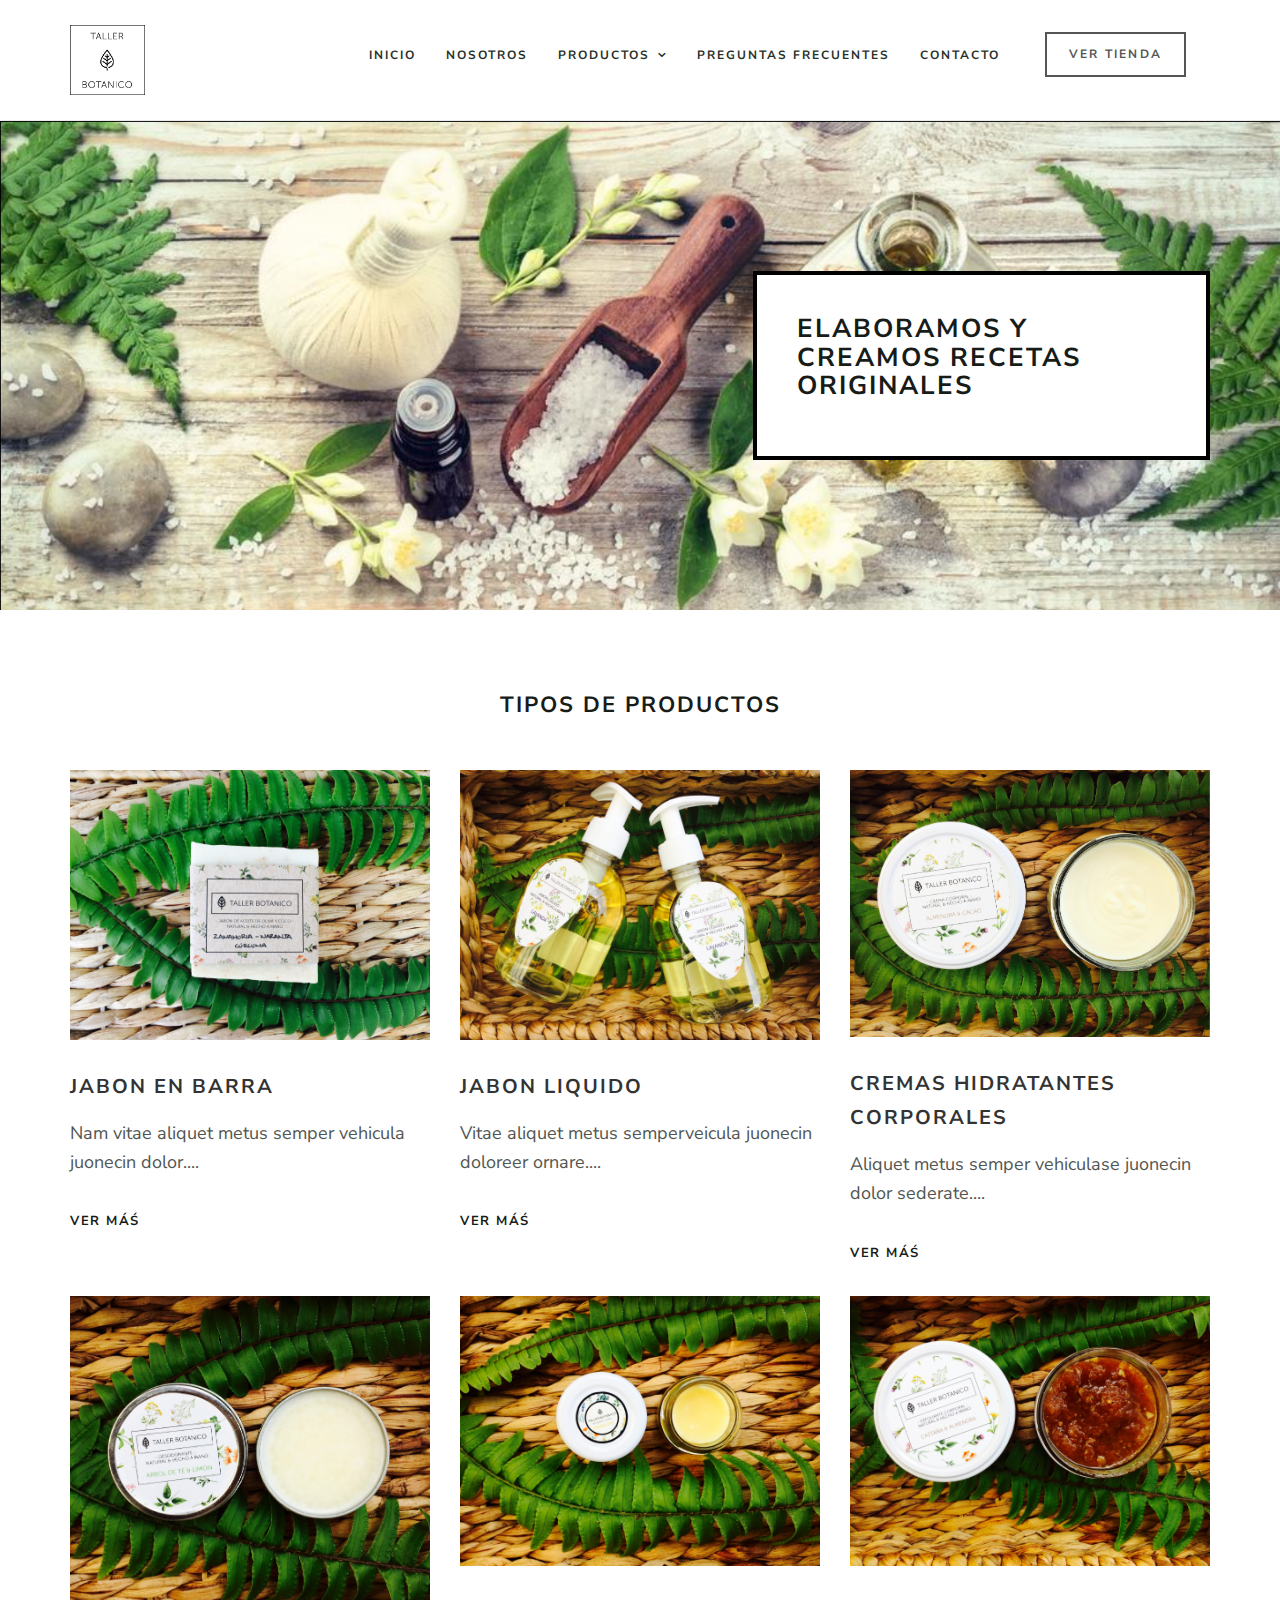
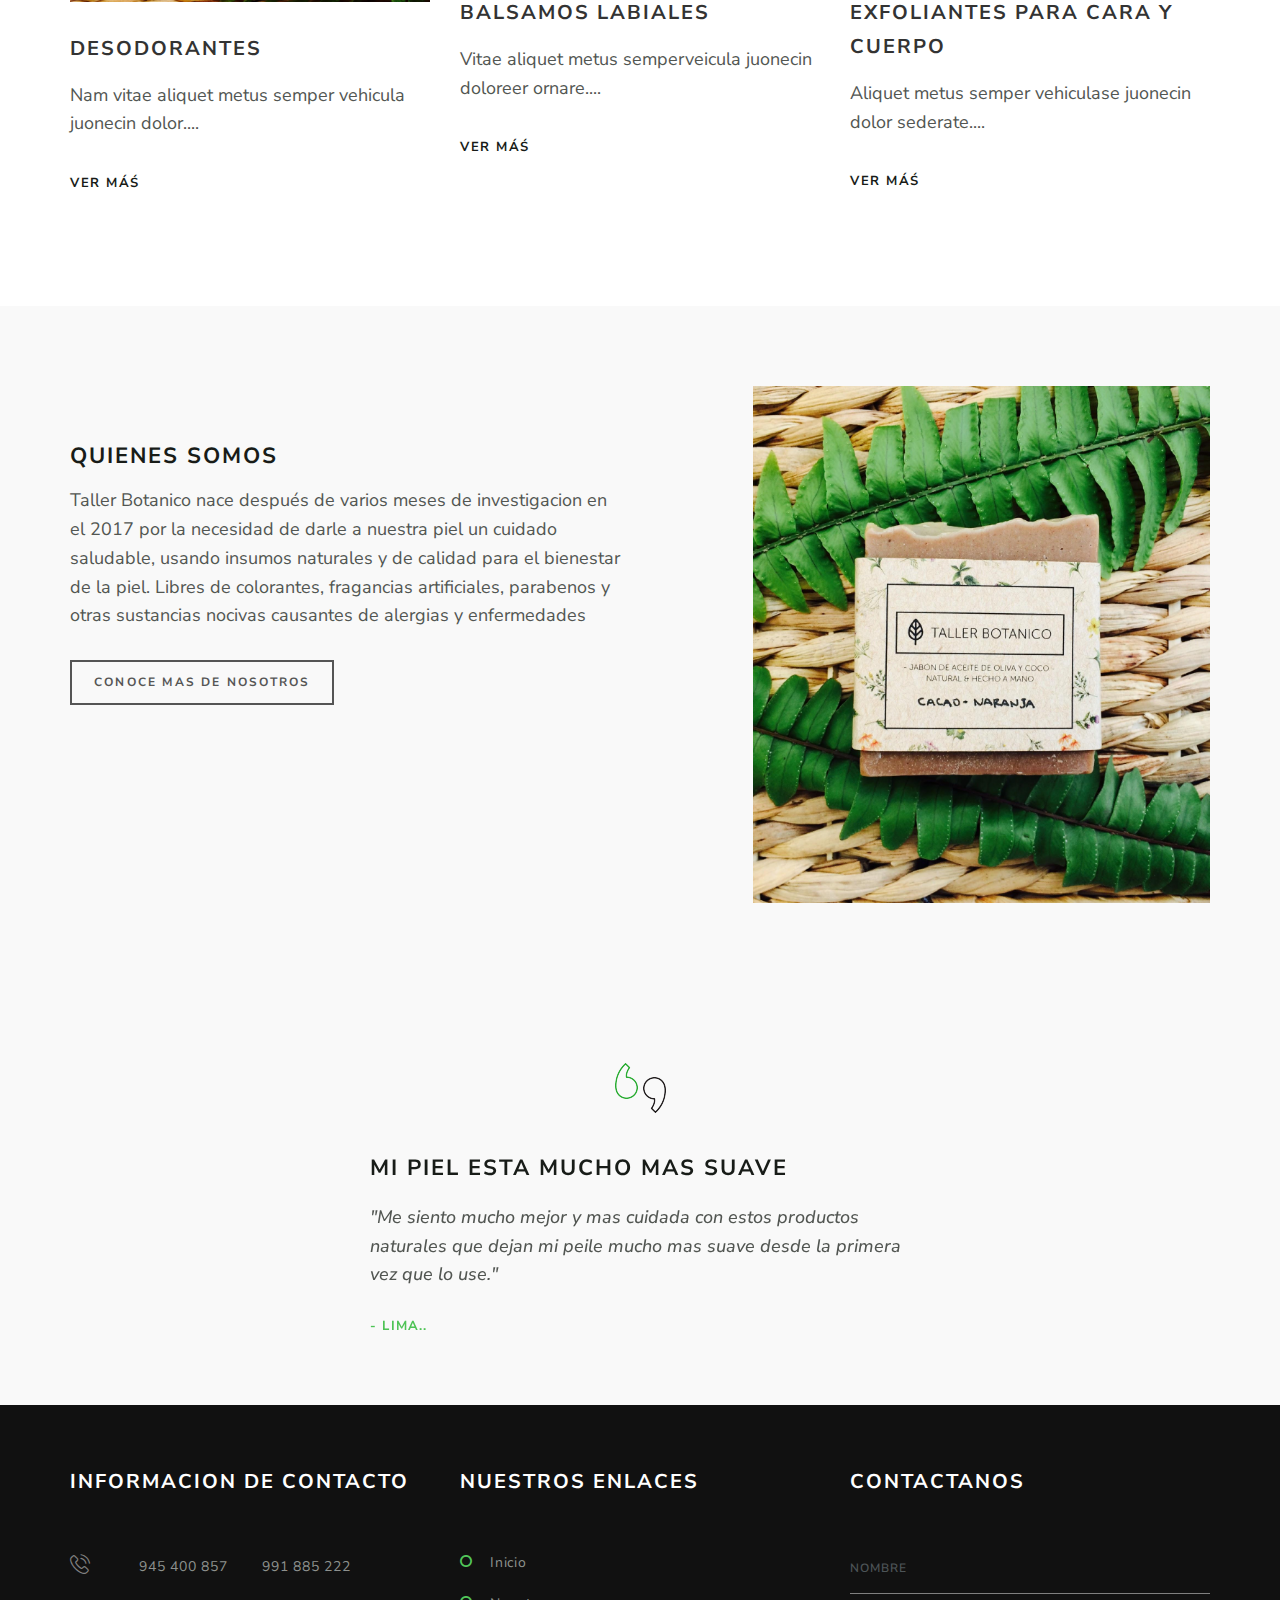
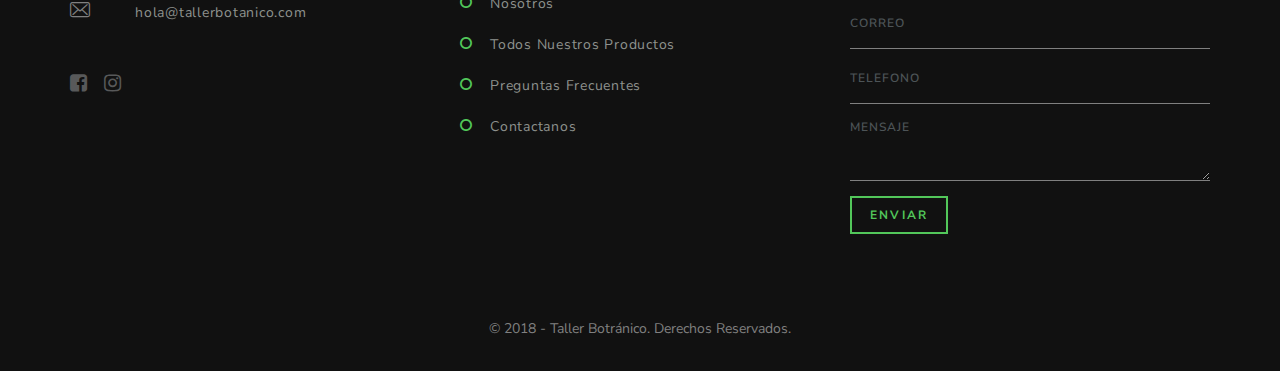
==== commit 9f2ab1a8: "CORRECCIONES POR USB DAÑADO" ====
--- a/index.html
+++ b/index.html
@@ -71,30 +71,25 @@
         </div>
     </div>
     <!-- header-section close -->
-    <!-- slider-start -->
-    <div class="slider">
-        <div class="owl-carousel slider">
-            <div class="item">
-                <div class="slider-img"> <img src="images/banner.png" alt=""></div>
-                <div class="container">
-                    <div class="row">
-                        <div class="col-lg-7 col-md-7 col-sm-12 col-xs-12">
-
-                        </div>
-
-                        <div class="col-lg-5 col-md-5 col-sm-12 col-xs-12">
-                            <div class="slider-captions">
-                                <h1 class="slider-title">Elaboramos y creamos recetas originales </h1>
-
-                            </div>
-                        </div>
-                    </div>
-                </div>
-            </div>
-
-        </div>
-    </div>
-    <!-- slider-close -->
+
+    <div class="main-banner">
+        <div class="container">
+            <div class="row">
+
+
+                <div class="col-lg-5 col-lg-offset-7 col-md-offset-7 col-md-5 col-sm-12 col-xs-12">
+                    <div class="banner-title-container">
+                        <h1 class="banner-title">Elaboramos y creamos recetas originales </h1>
+
+                    </div>
+                </div>
+            </div>
+        </div>
+    </div>
+
+
+
+
     <!-- service-start -->
     <!-- <div class="space-medium bg-light">
         <div class="container">
@@ -304,16 +299,19 @@
                         <h3 class="footer-title">Informacion de Contacto</h3>
                         <div class="">
                             <ul>
-                                <li><i class="icon-phone-call"></i> <a href="tel:945 400 857">945 400 857 </a></li>
-                                <li><i class="icon-phone-call"></i> <a href="tel:991 885 222">991 885 222 </a></li>
+                                <li><i class="icon-phone-call"></i> <a href="tel:945 400 857">945 400 857 </a> <a href="tel:991 885 222">991
+                                        885 222 </a></li>
+
 
                                 <li><i class="icon-envelope"></i><a href="mailto:hola@dtallerbotanico.com">hola@tallerbotanico.com</a></li>
                             </ul>
                         </div>
-                        <div class="footer-social"> <a href="#"><span><i class="fa fa-facebook-square"></i></span></a> <a
-                                href="#"><span><i class="fa fa-google-plus-square"></i></span> </a> <a href="#"><span class="active"><i
-                                        class="fa fa-twitter-square"></i> </span></a> <a href="#"><span><i class=" fa fa-pinterest-square"></i>
-                                </span></a> <a href="#"><span><i class="fa fa-linkedin-square"></i></span></a> </div>
+                        <div class="footer-social">
+                            <a href="https://www.facebook.com/tallerbotanicoperu" target="_blank"><span><i class=" fa fa-facebook-square "></i></span></a>
+
+                            <a href="#"><span><i class=" fa fa-instagram"></i> </span></a>
+
+                        </div>
                     </div>
                 </div>
                 <!-- footer-useful links-start -->
@@ -358,7 +356,7 @@
                 <!-- footer-tiny-text-start -->
                 <div class="col-lg-12 col-md-12 col-sm-12 col-xs-12">
                     <div class="tiny-footer">
-                        <p>© 2020 - The Nutrition Diet Coach. All Rights Reserved.</p>
+                        <p>© 2018 - Taller Botránico. Derechos Reservados.</p>
                     </div>
                 </div>
                 <!-- footer-tiny-text-start -->
--- a/css/personalizado.css
+++ b/css/personalizado.css
@@ -36,6 +36,18 @@
   height: 100px;
 }
 
+.main-banner {
+  background-image: url("../images/banner.png");
+  background-size: cover;
+}
+
+.banner-title-container {
+  background-color: #fff;
+  border: 4px solid #000;
+  padding: 40px 40px;
+  margin: 150px 0;
+}
+
 @media (max-width: 768px) {
   .escondido-mobile {
     display: none;
